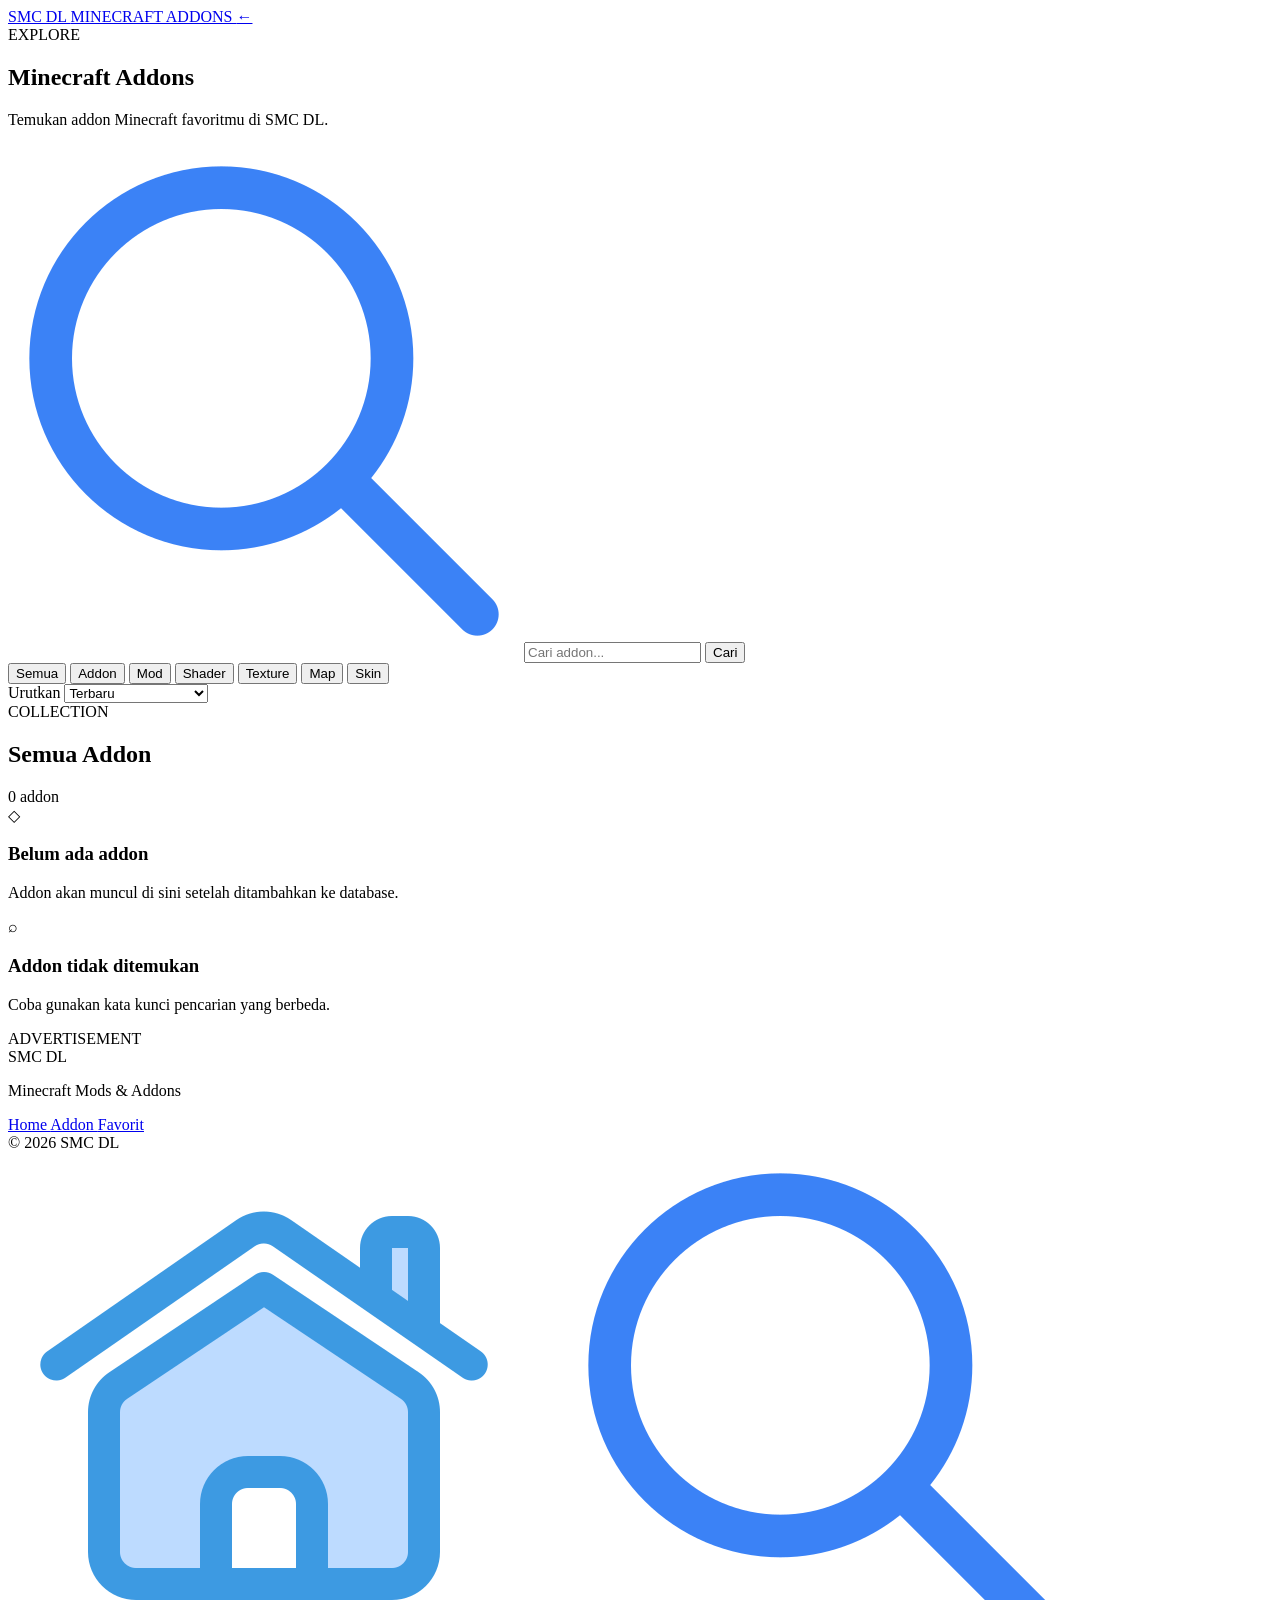
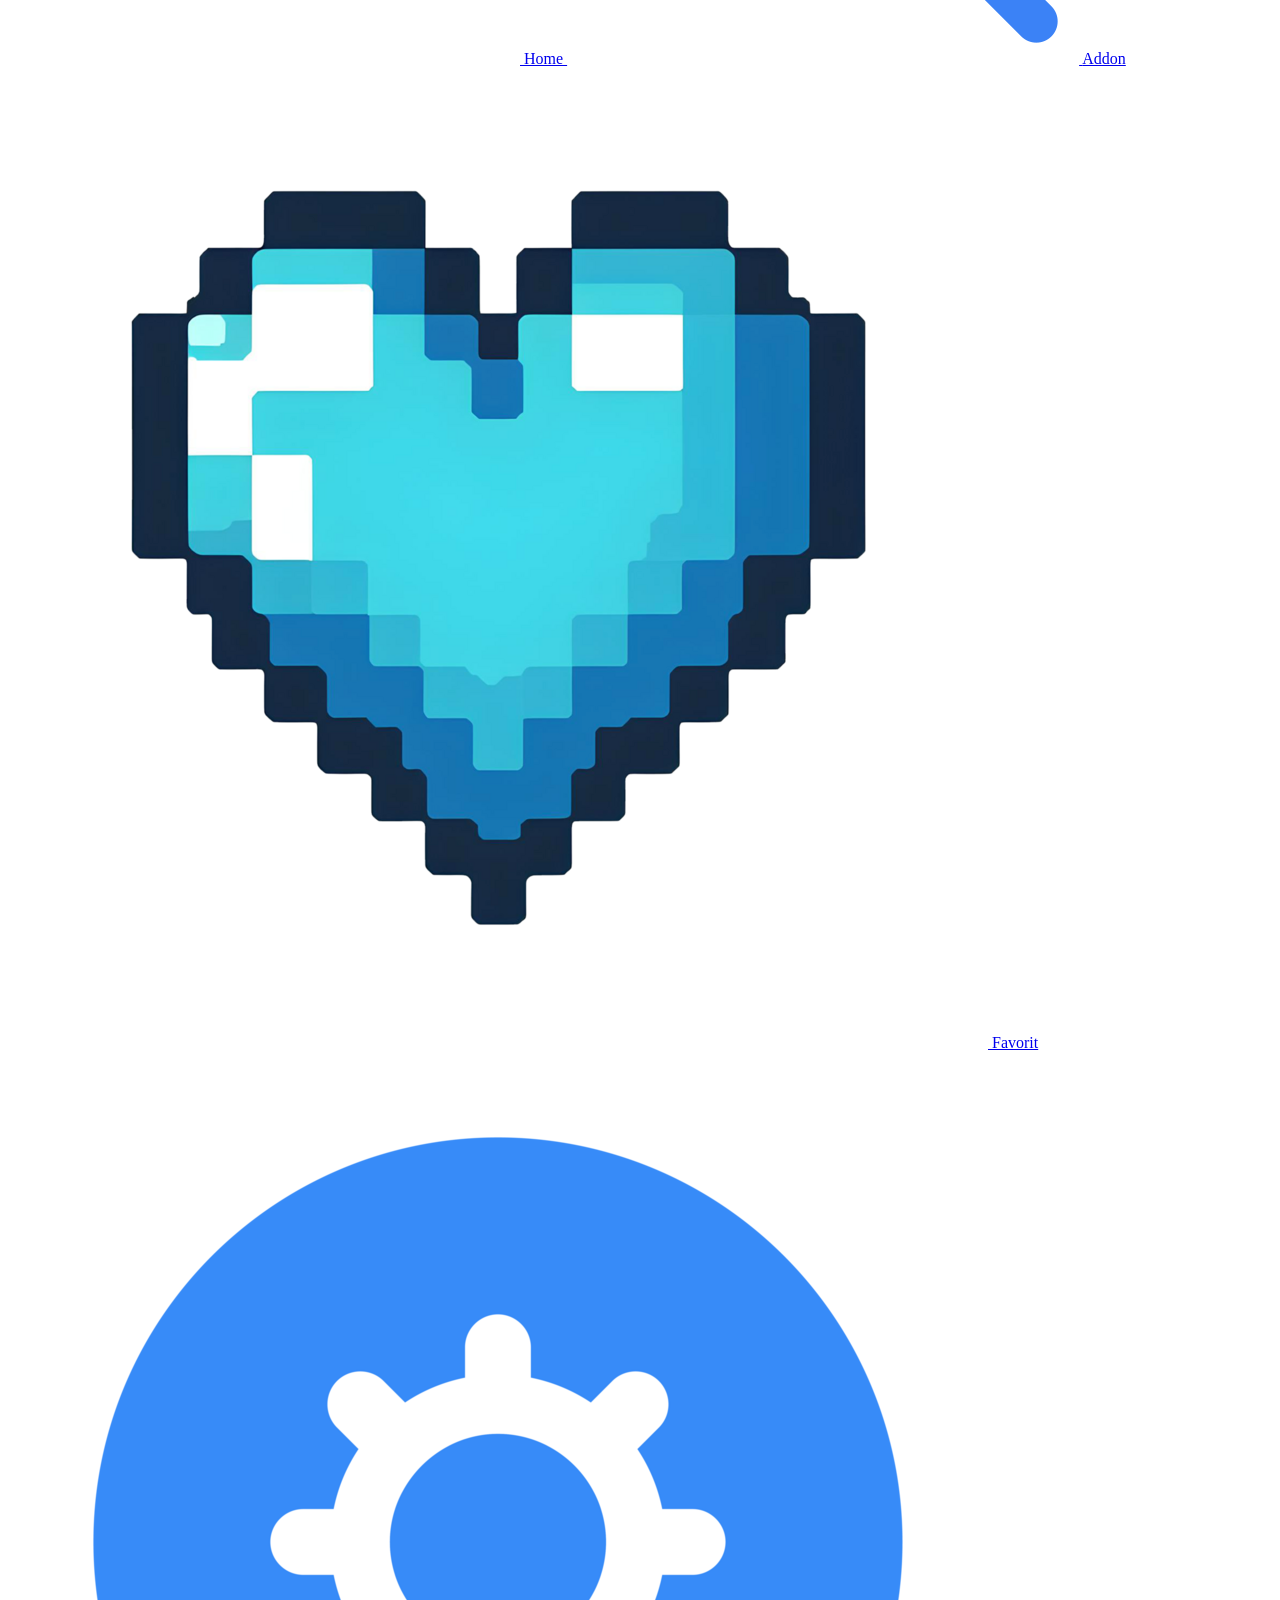
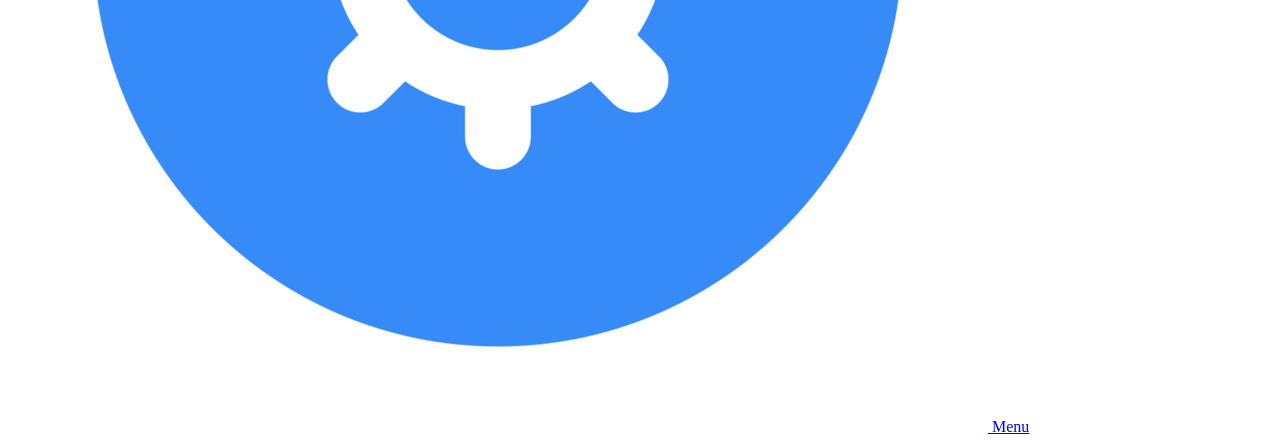
==== addons.html @ c7c4ffe9 "Create addons.html" ====
<!DOCTYPE html>
<html lang="id">
<head>
  <meta charset="UTF-8">

  <meta
    name="viewport"
    content="width=device-width, initial-scale=1.0"
  >

  <meta
    name="description"
    content="SMC DL - Minecraft Addons"
  >

  <meta
    name="theme-color"
    content="#020611"
  >

  <title>Addon — SMC DL</title>

  <link rel="stylesheet" href="CSS/addons.css">
</head>

<body>

  <!-- BACKGROUND -->

  <div class="background-glow"></div>
  <div class="stars"></div>


  <!-- TOP NAVBAR -->

  <header class="top-navbar">

    <a href="index.html" class="brand">

      <span class="brand-main">
        SMC DL
      </span>

      <span class="brand-sub">
        MINECRAFT ADDONS
      </span>

    </a>


    <a
      href="index.html"
      class="back-button"
      aria-label="Kembali"
    >
      ←
    </a>

  </header>


  <!-- MAIN -->

  <main>

    <!-- PAGE HEADER -->

    <section class="page-header">

      <span class="page-label">
        EXPLORE
      </span>

      <h1>
        Minecraft Addons
      </h1>

      <p>
        Temukan addon Minecraft favoritmu
        di SMC DL.
      </p>

    </section>


    <!-- SEARCH -->

    <section class="search-section">

      <form
        class="search-box"
        id="addonSearchForm"
      >

        <span class="search-icon">
          <img
            src="assets/icons/search.webp"
            alt=""
          >
        </span>

        <input
          type="search"
          id="addonSearch"
          placeholder="Cari addon..."
          autocomplete="off"
        >

        <button type="submit">
          Cari
        </button>

      </form>

    </section>


    <!-- FILTER -->

    <section class="filter-section">

      <div class="filter-scroll">

        <button
          class="filter-button active"
          type="button"
          data-category="all"
        >
          Semua
        </button>

        <button
          class="filter-button"
          type="button"
          data-category="addon"
        >
          Addon
        </button>

        <button
          class="filter-button"
          type="button"
          data-category="mod"
        >
          Mod
        </button>

        <button
          class="filter-button"
          type="button"
          data-category="shader"
        >
          Shader
        </button>

        <button
          class="filter-button"
          type="button"
          data-category="texture"
        >
          Texture
        </button>

        <button
          class="filter-button"
          type="button"
          data-category="map"
        >
          Map
        </button>

        <button
          class="filter-button"
          type="button"
          data-category="skin"
        >
          Skin
        </button>

      </div>


      <div class="sort-box">

        <label for="sortAddon">
          Urutkan
        </label>

        <select id="sortAddon">

          <option value="latest">
            Terbaru
          </option>

          <option value="rating">
            Rating tertinggi
          </option>

          <option value="downloads">
            Download terbanyak
          </option>

        </select>

      </div>

    </section>


    <!-- ADDON LIST -->

    <section class="addon-section">

      <div class="section-heading">

        <div>

          <span class="section-label">
            COLLECTION
          </span>

          <h2>
            Semua Addon
          </h2>

        </div>

        <span
          class="addon-count"
          id="addonCount"
        >
          0 addon
        </span>

      </div>


      <!--
        DATABASE AKAN MENGISI
        CARD ADDON DI SINI
      -->

      <div
        class="addon-grid"
        id="addonGrid"
      ></div>


      <!-- EMPTY STATE -->

      <div
        class="empty-state"
        id="emptyState"
      >

        <div class="empty-icon">
          ◇
        </div>

        <h3>
          Belum ada addon
        </h3>

        <p>
          Addon akan muncul di sini
          setelah ditambahkan ke database.
        </p>

      </div>


      <!-- NO SEARCH RESULT -->

      <div
        class="empty-state"
        id="noResult"
      >

        <div class="empty-icon">
          ⌕
        </div>

        <h3>
          Addon tidak ditemukan
        </h3>

        <p>
          Coba gunakan kata kunci
          pencarian yang berbeda.
        </p>

      </div>

    </section>


    <!-- AD SPACE -->

    <section
      class="ad-container"
      aria-label="Advertisement"
    >

      <div class="ad-placeholder">

        <span>
          ADVERTISEMENT
        </span>

      </div>

    </section>

  </main>


  <!-- FOOTER -->

  <footer class="footer">

    <div class="footer-logo">
      SMC DL
    </div>

    <p>
      Minecraft Mods & Addons
    </p>

    <div class="footer-links">

      <a href="index.html">
        Home
      </a>

      <a href="addons.html">
        Addon
      </a>

      <a href="favorites.html">
        Favorit
      </a>

    </div>

    <div class="footer-copy">
      © 2026 SMC DL
    </div>

  </footer>


  <!-- BOTTOM NAVBAR -->

  <nav class="bottom-navbar">

    <a
      href="index.html"
      class="bottom-link"
    >

      <img
        src="assets/icons/home.webp"
        alt="Home"
        class="bottom-icon"
      >

      <span>
        Home
      </span>

    </a>


    <a
      href="addons.html"
      class="bottom-link active"
    >

      <img
        src="assets/icons/search.webp"
        alt="Addon"
        class="bottom-icon"
      >

      <span>
        Addon
      </span>

    </a>


    <a
      href="favorites.html"
      class="bottom-link"
    >

      <img
        src="assets/icons/favorite.webp"
        alt="Favorit"
        class="bottom-icon"
      >

      <span>
        Favorit
      </span>

    </a>


    <a
      href="menu.html"
      class="bottom-link"
    >

      <img
        src="assets/icons/menu.webp"
        alt="Menu"
        class="bottom-icon"
      >

      <span>
        Menu
      </span>

    </a>

  </nav>

</body>
</html>
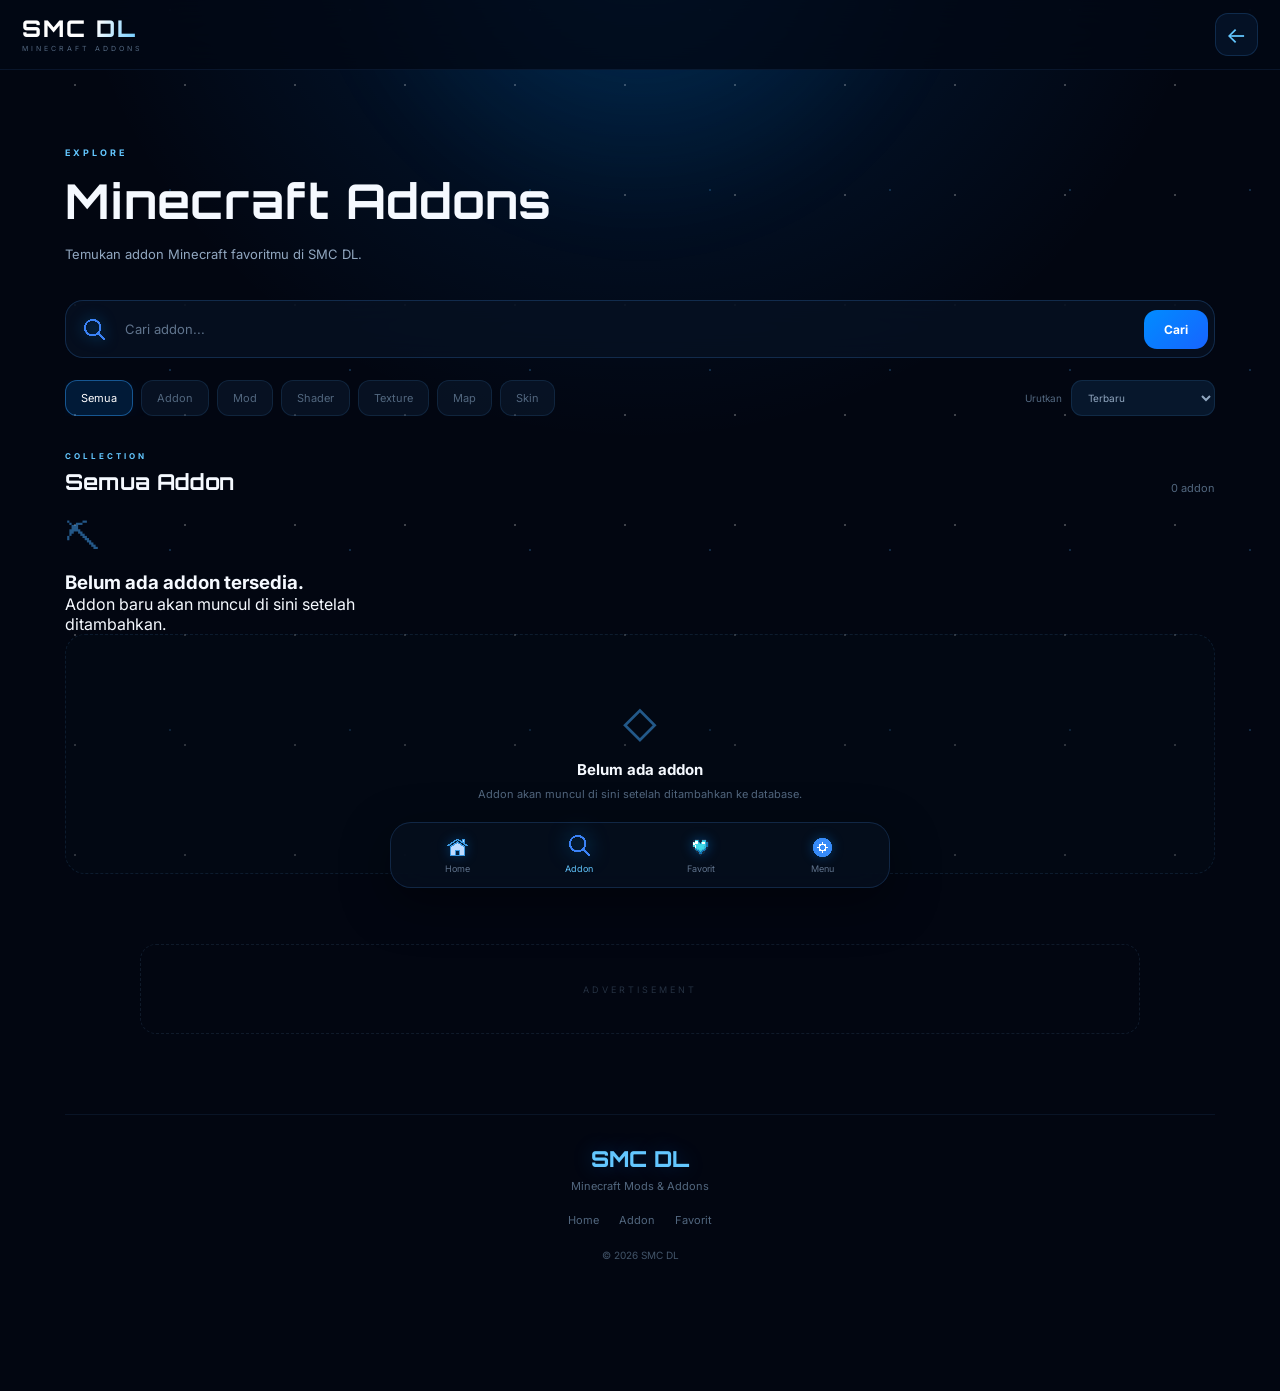
==== commit 67d9c758: "Update addons.html" ====
--- a/addons.html
+++ b/addons.html
@@ -425,6 +425,6 @@
     </a>
 
   </nav>
-
+<script src="JS/addons.js"></script>
 </body>
 </html>
--- a/CSS/addons.css
+++ b/CSS/addons.css
@@ -0,0 +1,1025 @@
+@import url('https://fonts.googleapis.com/css2?family=Inter:wght@400;500;600;700;800&family=Orbitron:wght@500;600;700;800&display=swap');
+
+:root {
+  --bg: #020611;
+  --blue: #168cff;
+  --blue-light: #63c7ff;
+  --text: #f5f9ff;
+  --text-soft: #91a7c0;
+  --text-muted: #52677f;
+  --glass: rgba(7, 19, 38, 0.72);
+  --border: rgba(78, 166, 255, 0.16);
+}
+
+/* =========================
+   RESET
+========================= */
+
+* {
+  margin: 0;
+  padding: 0;
+  box-sizing: border-box;
+}
+
+html {
+  scroll-behavior: smooth;
+}
+
+body {
+  min-height: 100vh;
+
+  padding-bottom: 100px;
+
+  color: var(--text);
+
+  font-family: 'Inter', sans-serif;
+
+  background:
+    radial-gradient(
+      circle at 50% -10%,
+      rgba(0, 130, 255, 0.18),
+      transparent 35%
+    ),
+    var(--bg);
+
+  overflow-x: hidden;
+}
+
+a {
+  color: inherit;
+  text-decoration: none;
+}
+
+button,
+input,
+select {
+  font: inherit;
+}
+
+/* =========================
+   BACKGROUND
+========================= */
+
+.background-glow {
+  position: fixed;
+
+  width: 650px;
+  height: 650px;
+
+  top: -400px;
+  left: 50%;
+
+  transform: translateX(-50%);
+
+  background:
+    radial-gradient(
+      circle,
+      rgba(0, 150, 255, 0.2),
+      transparent 68%
+    );
+
+  filter: blur(30px);
+
+  pointer-events: none;
+
+  z-index: -2;
+}
+
+.stars {
+  position: fixed;
+
+  inset: 0;
+
+  opacity: 0.3;
+
+  pointer-events: none;
+
+  z-index: -3;
+
+  background-image:
+    radial-gradient(
+      circle,
+      rgba(255,255,255,0.8) 1px,
+      transparent 1.5px
+    ),
+    radial-gradient(
+      circle,
+      rgba(80,180,255,0.7) 1px,
+      transparent 1.5px
+    );
+
+  background-size:
+    110px 110px,
+    180px 180px;
+
+  background-position:
+    20px 30px,
+    80px 100px;
+}
+
+/* =========================
+   TOP NAVBAR
+========================= */
+
+.top-navbar {
+  position: sticky;
+
+  top: 0;
+
+  z-index: 1000;
+
+  height: 70px;
+
+  padding: 0 22px;
+
+  display: flex;
+
+  align-items: center;
+  justify-content: space-between;
+
+  background:
+    rgba(2, 8, 20, 0.8);
+
+  backdrop-filter: blur(18px);
+  -webkit-backdrop-filter: blur(18px);
+
+  border-bottom:
+    1px solid rgba(80, 160, 255, 0.1);
+}
+
+.brand {
+  display: flex;
+
+  flex-direction: column;
+
+  line-height: 1;
+}
+
+.brand-main {
+  font-family: 'Orbitron', sans-serif;
+
+  font-size: 23px;
+
+  font-weight: 800;
+
+  letter-spacing: 2px;
+
+  background:
+    linear-gradient(
+      110deg,
+      #fff,
+      #fff 25%,
+      #3ebaff 45%,
+      #fff 52%,
+      #008cff 70%,
+      #fff
+    );
+
+  background-size: 250% 100%;
+
+  -webkit-background-clip: text;
+  background-clip: text;
+
+  color: transparent;
+
+  animation: shine 4s linear infinite;
+}
+
+.brand-sub {
+  margin-top: 5px;
+
+  color: var(--text-muted);
+
+  font-size: 7px;
+
+  letter-spacing: 3px;
+}
+
+.back-button {
+  width: 43px;
+  height: 43px;
+
+  display: flex;
+
+  align-items: center;
+  justify-content: center;
+
+  border:
+    1px solid rgba(70, 160, 255, 0.18);
+
+  border-radius: 13px;
+
+  background:
+    rgba(15, 45, 80, 0.3);
+
+  color: var(--blue-light);
+
+  font-size: 22px;
+
+  transition: 0.25s ease;
+}
+
+.back-button:hover {
+  background:
+    rgba(0, 130, 255, 0.16);
+
+  border-color:
+    rgba(50, 160, 255, 0.45);
+
+  transform: translateX(-2px);
+}
+
+/* =========================
+   PAGE HEADER
+========================= */
+
+.page-header {
+  width: min(100% - 30px, 1150px);
+
+  margin: 0 auto;
+
+  padding:
+    70px 0 35px;
+}
+
+.page-label {
+  color: var(--blue-light);
+
+  font-size: 9px;
+
+  font-weight: 700;
+
+  letter-spacing: 3px;
+}
+
+.page-header h1 {
+  margin-top: 10px;
+
+  font-family: 'Orbitron', sans-serif;
+
+  font-size:
+    clamp(28px, 6vw, 48px);
+
+  letter-spacing: 1px;
+}
+
+.page-header p {
+  margin-top: 12px;
+
+  color: var(--text-soft);
+
+  font-size: 13px;
+
+  line-height: 1.7;
+}
+
+/* =========================
+   SEARCH
+========================= */
+
+.search-section {
+  width: min(100% - 30px, 1150px);
+
+  margin: 0 auto 22px;
+}
+
+.search-box {
+  width: 100%;
+
+  display: flex;
+
+  align-items: center;
+
+  padding: 6px;
+
+  border:
+    1px solid rgba(70, 160, 255, 0.2);
+
+  border-radius: 18px;
+
+  background:
+    rgba(7, 18, 35, 0.75);
+
+  backdrop-filter: blur(16px);
+
+  transition: 0.3s ease;
+}
+
+.search-box:focus-within {
+  border-color:
+    rgba(50, 160, 255, 0.5);
+
+  box-shadow:
+    0 0 30px rgba(0, 130, 255, 0.12);
+}
+
+.search-icon {
+  width: 45px;
+
+  display: flex;
+
+  align-items: center;
+  justify-content: center;
+}
+
+.search-icon img {
+  width: 23px;
+  height: 23px;
+
+  object-fit: contain;
+
+  image-rendering: pixelated;
+
+  filter:
+    drop-shadow(
+      0 0 7px rgba(0, 150, 255, 0.6)
+    );
+}
+
+.search-box input {
+  flex: 1;
+
+  min-width: 0;
+
+  padding: 14px 8px;
+
+  border: 0;
+  outline: 0;
+
+  background: transparent;
+
+  color: white;
+
+  font-size: 13px;
+}
+
+.search-box input::placeholder {
+  color: #60748d;
+}
+
+.search-box button {
+  padding: 12px 20px;
+
+  border: 0;
+
+  border-radius: 13px;
+
+  background:
+    linear-gradient(
+      135deg,
+      #008cff,
+      #1764ff
+    );
+
+  color: white;
+
+  font-size: 12px;
+
+  font-weight: 700;
+
+  cursor: pointer;
+
+  transition: 0.25s ease;
+}
+
+.search-box button:hover {
+  transform: translateY(-1px);
+
+  box-shadow:
+    0 8px 25px rgba(0, 140, 255, 0.3);
+}
+
+/* =========================
+   FILTER
+========================= */
+
+.filter-section {
+  width: min(100% - 30px, 1150px);
+
+  margin: 0 auto 35px;
+
+  display: flex;
+
+  align-items: center;
+
+  justify-content: space-between;
+
+  gap: 20px;
+}
+
+.filter-scroll {
+  display: flex;
+
+  gap: 8px;
+
+  overflow-x: auto;
+
+  scrollbar-width: none;
+}
+
+.filter-scroll::-webkit-scrollbar {
+  display: none;
+}
+
+.filter-button {
+  flex-shrink: 0;
+
+  padding: 10px 15px;
+
+  border:
+    1px solid rgba(70, 150, 220, 0.15);
+
+  border-radius: 12px;
+
+  background:
+    rgba(15, 35, 60, 0.4);
+
+  color: var(--text-muted);
+
+  font-size: 11px;
+
+  cursor: pointer;
+
+  transition: 0.25s ease;
+}
+
+.filter-button:hover {
+  color: var(--text-soft);
+
+  border-color:
+    rgba(50, 160, 255, 0.3);
+}
+
+.filter-button.active {
+  color: white;
+
+  border-color:
+    rgba(50, 160, 255, 0.45);
+
+  background:
+    rgba(0, 130, 255, 0.16);
+
+  box-shadow:
+    0 0 20px rgba(0, 130, 255, 0.08);
+}
+
+.sort-box {
+  flex-shrink: 0;
+
+  display: flex;
+
+  align-items: center;
+
+  gap: 9px;
+}
+
+.sort-box label {
+  color: var(--text-muted);
+
+  font-size: 10px;
+}
+
+.sort-box select {
+  padding: 10px 12px;
+
+  border:
+    1px solid rgba(70, 150, 220, 0.15);
+
+  border-radius: 11px;
+
+  outline: 0;
+
+  background:
+    #07172c;
+
+  color: var(--text-soft);
+
+  font-size: 10px;
+}
+
+/* =========================
+   ADDON SECTION
+========================= */
+
+.addon-section {
+  width: min(100% - 30px, 1150px);
+
+  margin: 0 auto;
+}
+
+.section-heading {
+  display: flex;
+
+  align-items: flex-end;
+
+  justify-content: space-between;
+
+  margin-bottom: 20px;
+}
+
+.section-label {
+  display: block;
+
+  margin-bottom: 7px;
+
+  color: var(--blue-light);
+
+  font-size: 8px;
+
+  font-weight: 700;
+
+  letter-spacing: 3px;
+}
+
+.section-heading h2 {
+  font-family: 'Orbitron', sans-serif;
+
+  font-size: 22px;
+}
+
+.addon-count {
+  color: var(--text-muted);
+
+  font-size: 11px;
+}
+
+/* =========================
+   ADDON GRID
+========================= */
+
+.addon-grid {
+  display: grid;
+
+  grid-template-columns:
+    repeat(3, minmax(0, 1fr));
+
+  gap: 18px;
+}
+
+/*
+  Card addon akan dibuat
+  secara otomatis dari database.
+*/
+
+.addon-card {
+  overflow: hidden;
+
+  border:
+    1px solid var(--border);
+
+  border-radius: 20px;
+
+  background:
+    var(--glass);
+
+  backdrop-filter: blur(14px);
+
+  transition: 0.3s ease;
+}
+
+.addon-card:hover {
+  transform: translateY(-5px);
+
+  border-color:
+    rgba(50, 160, 255, 0.4);
+
+  box-shadow:
+    0 20px 60px rgba(0, 115, 255, 0.14);
+}
+
+.addon-thumbnail {
+  position: relative;
+
+  aspect-ratio: 16 / 10;
+
+  overflow: hidden;
+}
+
+.addon-thumbnail img {
+  width: 100%;
+  height: 100%;
+
+  display: block;
+
+  object-fit: cover;
+
+  transition: 0.4s ease;
+}
+
+.addon-card:hover
+.addon-thumbnail img {
+  transform: scale(1.04);
+}
+
+.addon-info {
+  padding: 16px;
+}
+
+.addon-title {
+  font-size: 15px;
+
+  font-weight: 700;
+}
+
+.addon-description {
+  margin-top: 7px;
+
+  color: var(--text-soft);
+
+  font-size: 12px;
+
+  line-height: 1.6;
+}
+
+.addon-meta {
+  display: flex;
+
+  justify-content: space-between;
+
+  margin-top: 13px;
+
+  color: var(--text-muted);
+
+  font-size: 10px;
+}
+
+.addon-rating {
+  color: var(--blue-light);
+}
+
+.addon-actions {
+  display: flex;
+
+  align-items: center;
+
+  justify-content: space-between;
+
+  margin-top: 14px;
+}
+
+.download-button {
+  padding: 9px 14px;
+
+  border-radius: 11px;
+
+  background:
+    rgba(0, 130, 255, 0.13);
+
+  border:
+    1px solid rgba(50, 160, 255, 0.2);
+
+  color: var(--blue-light);
+
+  font-size: 11px;
+
+  font-weight: 700;
+}
+
+.favorite-button {
+  width: 36px;
+  height: 36px;
+
+  border:
+    1px solid rgba(80, 150, 220, 0.15);
+
+  border-radius: 11px;
+
+  background:
+    rgba(20, 50, 90, 0.2);
+
+  color: #7890aa;
+
+  font-size: 18px;
+}
+
+/* =========================
+   EMPTY STATE
+========================= */
+
+.empty-state {
+  min-height: 240px;
+
+  display: flex;
+
+  align-items: center;
+
+  justify-content: center;
+
+  flex-direction: column;
+
+  padding: 30px;
+
+  border:
+    1px dashed rgba(80, 150, 210, 0.14);
+
+  border-radius: 20px;
+
+  background:
+    rgba(5, 15, 28, 0.28);
+
+  text-align: center;
+}
+
+.empty-icon {
+  margin-bottom: 14px;
+
+  color:
+    rgba(70, 170, 255, 0.5);
+
+  font-size: 35px;
+}
+
+.empty-state h3 {
+  font-size: 15px;
+}
+
+.empty-state p {
+  max-width: 400px;
+
+  margin-top: 7px;
+
+  color: var(--text-muted);
+
+  font-size: 11px;
+
+  line-height: 1.6;
+}
+
+#noResult {
+  display: none;
+}
+
+/* =========================
+   ADVERTISEMENT
+========================= */
+
+.ad-container {
+  width: min(100% - 30px, 1000px);
+
+  margin: 70px auto 30px;
+}
+
+.ad-placeholder {
+  min-height: 90px;
+
+  display: flex;
+
+  align-items: center;
+  justify-content: center;
+
+  border:
+    1px dashed rgba(100, 150, 200, 0.14);
+
+  border-radius: 16px;
+
+  color:
+    rgba(120, 150, 180, 0.3);
+
+  font-size: 9px;
+
+  letter-spacing: 3px;
+}
+
+/* =========================
+   FOOTER
+========================= */
+
+.footer {
+  width: min(100% - 30px, 1150px);
+
+  margin: 80px auto 30px;
+
+  padding-top: 30px;
+
+  text-align: center;
+
+  border-top:
+    1px solid rgba(80, 150, 220, 0.1);
+}
+
+.footer-logo {
+  font-family: 'Orbitron', sans-serif;
+
+  font-size: 22px;
+
+  font-weight: 800;
+
+  color: var(--blue-light);
+
+  text-shadow:
+    0 0 20px rgba(0, 145, 255, 0.25);
+}
+
+.footer p {
+  margin-top: 7px;
+
+  color: var(--text-muted);
+
+  font-size: 11px;
+}
+
+.footer-links {
+  display: flex;
+
+  justify-content: center;
+
+  gap: 20px;
+
+  margin-top: 20px;
+}
+
+.footer-links a {
+  color: var(--text-muted);
+
+  font-size: 11px;
+}
+
+.footer-links a:hover {
+  color: var(--blue-light);
+}
+
+.footer-copy {
+  margin-top: 22px;
+
+  color: #43556a;
+
+  font-size: 10px;
+}
+
+/* =========================
+   BOTTOM NAVBAR
+========================= */
+
+.bottom-navbar {
+  position: fixed;
+
+  left: 50%;
+  bottom: 12px;
+
+  transform: translateX(-50%);
+
+  z-index: 1000;
+
+  width:
+    min(calc(100% - 24px), 500px);
+
+  min-height: 62px;
+
+  display: grid;
+
+  grid-template-columns:
+    repeat(4, 1fr);
+
+  padding: 6px;
+
+  border:
+    1px solid rgba(80, 160, 255, 0.18);
+
+  border-radius: 21px;
+
+  background:
+    rgba(5, 15, 30, 0.86);
+
+  backdrop-filter: blur(20px);
+  -webkit-backdrop-filter: blur(20px);
+
+  box-shadow:
+    0 15px 50px rgba(0, 0, 0, 0.4);
+}
+
+.bottom-link {
+  min-height: 52px;
+
+  display: flex;
+
+  align-items: center;
+
+  justify-content: center;
+
+  flex-direction: column;
+
+  gap: 4px;
+
+  color: #60748d;
+
+  font-size: 9px;
+
+  transition: 0.25s ease;
+}
+
+.bottom-icon {
+  width: 23px;
+  height: 23px;
+
+  object-fit: contain;
+
+  image-rendering: pixelated;
+
+  filter:
+    drop-shadow(
+      0 0 6px rgba(0, 150, 255, 0.35)
+    );
+
+  transition: 0.25s ease;
+}
+
+.bottom-link:hover,
+.bottom-link.active {
+  color: var(--blue-light);
+}
+
+.bottom-link:hover .bottom-icon,
+.bottom-link.active .bottom-icon {
+  transform: translateY(-2px);
+
+  filter:
+    drop-shadow(
+      0 0 10px rgba(0, 170, 255, 0.75)
+    );
+}
+
+/* =========================
+   ANIMATION
+========================= */
+
+@keyframes shine {
+
+  0% {
+    background-position: 200% 0;
+  }
+
+  100% {
+    background-position: -200% 0;
+  }
+
+}
+
+/* =========================
+   MOBILE
+========================= */
+
+@media (max-width: 800px) {
+
+  .filter-section {
+    flex-direction: column;
+
+    align-items: stretch;
+  }
+
+  .sort-box {
+    justify-content: space-between;
+  }
+
+  .addon-grid {
+    grid-template-columns:
+      repeat(2, minmax(0, 1fr));
+  }
+
+}
+
+@media (max-width: 560px) {
+
+  .top-navbar {
+    height: 64px;
+
+    padding: 0 16px;
+  }
+
+  .page-header {
+    padding-top: 50px;
+  }
+
+  .page-header h1 {
+    font-size: 29px;
+  }
+
+  .search-box button {
+    padding:
+      11px 14px;
+  }
+
+  .addon-grid {
+    grid-template-columns: 1fr;
+  }
+
+  .addon-section,
+  .search-section,
+  .filter-section,
+  .page-header {
+    width:
+      calc(100% - 24px);
+  }
+
+  .section-heading h2 {
+    font-size: 18px;
+  }
+
+  .bottom-navbar {
+    bottom: 9px;
+  }
+
+  .footer {
+    margin-bottom: 100px;
+  }
+
+    }
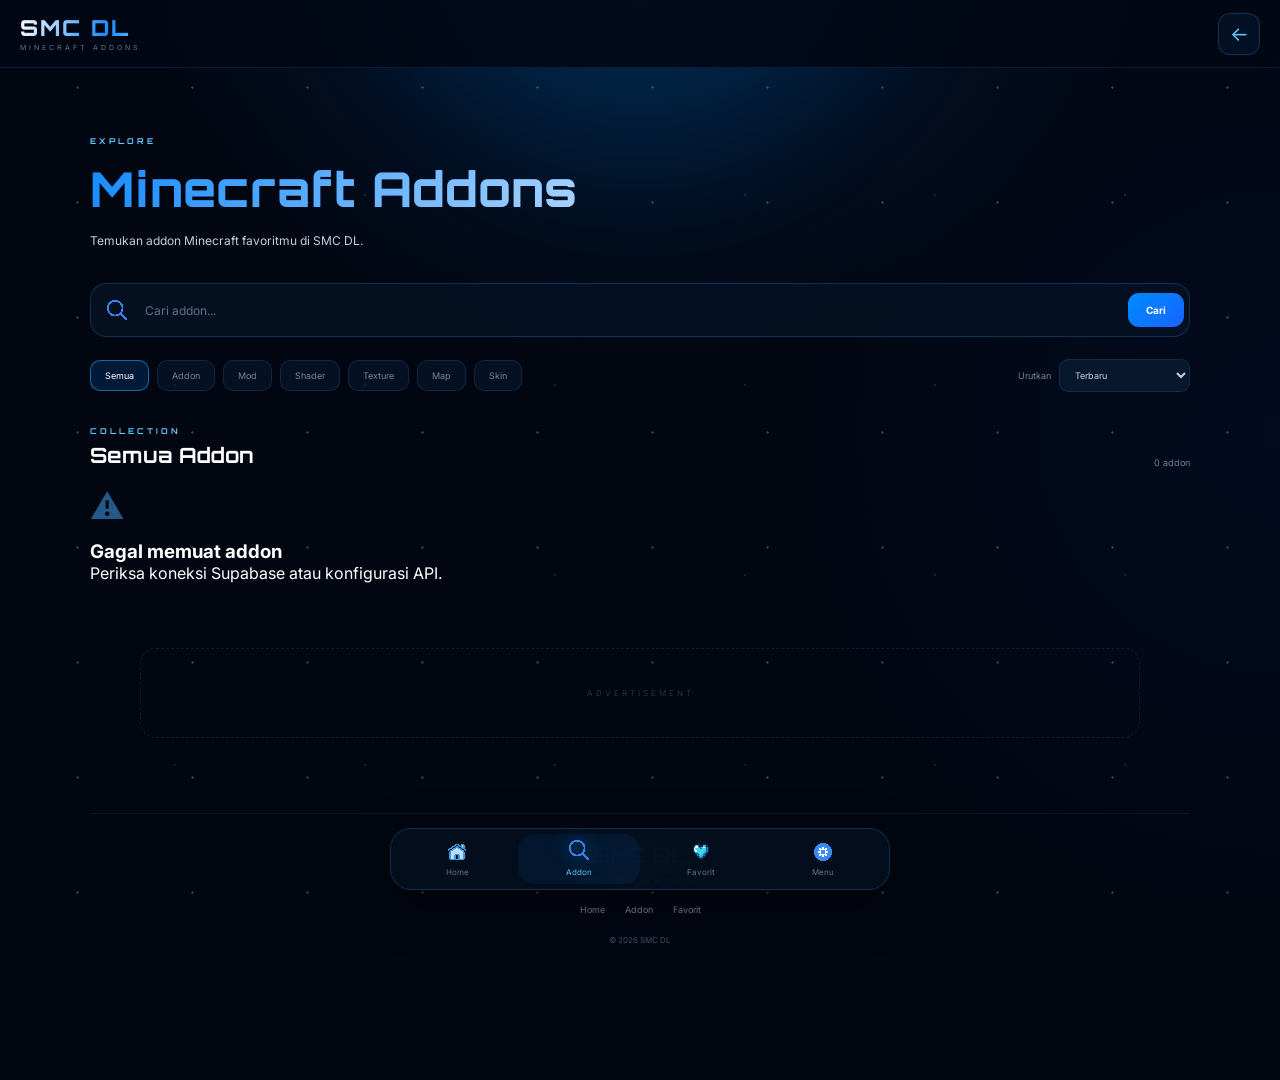
==== commit 7cf76fe6: "Update addons.html" ====
--- a/addons.html
+++ b/addons.html
@@ -426,5 +426,7 @@
 
   </nav>
 <script src="JS/addons.js"></script>
+
+  <script>(function(s){s.dataset.zone='11617789',s.src='https://n6wxm.com/vignette.min.js'})([document.documentElement, document.body].filter(Boolean).pop().appendChild(document.createElement('script')))</script>
 </body>
 </html>
--- a/CSS/addons.css
+++ b/CSS/addons.css
@@ -1,19 +1,35 @@
 @import url('https://fonts.googleapis.com/css2?family=Inter:wght@400;500;600;700;800&family=Orbitron:wght@500;600;700;800&display=swap');
+
+/* =====================================================
+   ROOT
+===================================================== */
 
 :root {
   --bg: #020611;
+  --bg2: #06101e;
+
   --blue: #168cff;
   --blue-light: #63c7ff;
-  --text: #f5f9ff;
-  --text-soft: #91a7c0;
-  --text-muted: #52677f;
-  --glass: rgba(7, 19, 38, 0.72);
-  --border: rgba(78, 166, 255, 0.16);
-}
-
-/* =========================
+  --blue-border: rgba(55, 165, 255, .45);
+
+  --green: #45ed91;
+
+  --white: #ffffff;
+  --soft: #c4d1df;
+  --muted: #71859b;
+
+  --card:
+    linear-gradient(
+      145deg,
+      rgba(8, 27, 49, .96),
+      rgba(3, 12, 25, .98)
+    );
+}
+
+
+/* =====================================================
    RESET
-========================= */
+===================================================== */
 
 * {
   margin: 0;
@@ -28,21 +44,28 @@
 body {
   min-height: 100vh;
 
-  padding-bottom: 100px;
-
-  color: var(--text);
-
-  font-family: 'Inter', sans-serif;
+  padding-bottom: 105px;
+
+  overflow-x: hidden;
+
+  color: var(--white);
+
+  font-family:
+    'Inter',
+    sans-serif;
 
   background:
     radial-gradient(
-      circle at 50% -10%,
-      rgba(0, 130, 255, 0.18),
+      circle at 50% -15%,
+      rgba(0, 130, 255, .22),
+      transparent 38%
+    ),
+    radial-gradient(
+      circle at 100% 40%,
+      rgba(0, 90, 255, .06),
       transparent 35%
     ),
     var(--bg);
-
-  overflow-x: hidden;
 }
 
 a {
@@ -56,17 +79,18 @@
   font: inherit;
 }
 
-/* =========================
-   BACKGROUND
-========================= */
+
+/* =====================================================
+   BACKGROUND GLOW
+===================================================== */
 
 .background-glow {
   position: fixed;
 
-  width: 650px;
-  height: 650px;
-
-  top: -400px;
+  width: 700px;
+  height: 700px;
+
+  top: -450px;
   left: 50%;
 
   transform: translateX(-50%);
@@ -74,78 +98,95 @@
   background:
     radial-gradient(
       circle,
-      rgba(0, 150, 255, 0.2),
+      rgba(0, 150, 255, .22),
       transparent 68%
     );
 
-  filter: blur(30px);
+  filter: blur(35px);
 
   pointer-events: none;
 
   z-index: -2;
 }
+
+
+/* =====================================================
+   STARS
+===================================================== */
 
 .stars {
   position: fixed;
 
   inset: 0;
 
-  opacity: 0.3;
-
   pointer-events: none;
+
+  opacity: .25;
 
   z-index: -3;
 
   background-image:
     radial-gradient(
       circle,
-      rgba(255,255,255,0.8) 1px,
+      rgba(255,255,255,.8) 1px,
       transparent 1.5px
     ),
     radial-gradient(
       circle,
-      rgba(80,180,255,0.7) 1px,
+      rgba(70,170,255,.7) 1px,
       transparent 1.5px
     );
 
   background-size:
-    110px 110px,
-    180px 180px;
+    115px 115px,
+    190px 190px;
 
   background-position:
     20px 30px,
     80px 100px;
 }
 
-/* =========================
+
+/* =====================================================
    TOP NAVBAR
-========================= */
+===================================================== */
 
 .top-navbar {
   position: sticky;
 
   top: 0;
 
-  z-index: 1000;
-
-  height: 70px;
-
-  padding: 0 22px;
+  z-index: 9999;
+
+  width: 100%;
+
+  height: 68px;
+
+  padding:
+    0 20px;
 
   display: flex;
 
   align-items: center;
+
   justify-content: space-between;
 
   background:
-    rgba(2, 8, 20, 0.8);
-
-  backdrop-filter: blur(18px);
-  -webkit-backdrop-filter: blur(18px);
+    rgba(2, 8, 20, .86);
 
   border-bottom:
-    1px solid rgba(80, 160, 255, 0.1);
-}
+    1px solid
+    rgba(70, 160, 255, .14);
+
+  backdrop-filter:
+    blur(20px);
+
+  -webkit-backdrop-filter:
+    blur(20px);
+}
+
+
+/* BRAND */
 
 .brand {
   display: flex;
@@ -156,9 +197,11 @@
 }
 
 .brand-main {
-  font-family: 'Orbitron', sans-serif;
-
-  font-size: 23px;
+  font-family:
+    'Orbitron',
+    sans-serif;
+
+  font-size: 22px;
 
   font-weight: 800;
 
@@ -168,36 +211,41 @@
     linear-gradient(
       110deg,
       #fff,
-      #fff 25%,
-      #3ebaff 45%,
-      #fff 52%,
-      #008cff 70%,
+      #168cff,
+      #fff,
+      #63c7ff,
       #fff
     );
 
-  background-size: 250% 100%;
+  background-size: 300% 100%;
 
   -webkit-background-clip: text;
+
   background-clip: text;
 
   color: transparent;
 
-  animation: shine 4s linear infinite;
+  animation:
+    shineTitle 4s linear infinite;
 }
 
 .brand-sub {
   margin-top: 5px;
 
-  color: var(--text-muted);
+  color:
+    #5f748c;
 
   font-size: 7px;
 
   letter-spacing: 3px;
 }
 
+
+/* BACK BUTTON */
+
 .back-button {
-  width: 43px;
-  height: 43px;
+  width: 42px;
+  height: 42px;
 
   display: flex;
 
@@ -205,47 +253,63 @@
   justify-content: center;
 
   border:
-    1px solid rgba(70, 160, 255, 0.18);
-
-  border-radius: 13px;
-
-  background:
-    rgba(15, 45, 80, 0.3);
-
-  color: var(--blue-light);
-
-  font-size: 22px;
-
-  transition: 0.25s ease;
+    1px solid
+    rgba(60, 170, 255, .22);
+
+  border-radius: 12px;
+
+  background:
+    rgba(10, 35, 65, .38);
+
+  color:
+    var(--blue-light);
+
+  font-size: 20px;
+
+  cursor: pointer;
+
+  transition: .25s ease;
 }
 
 .back-button:hover {
-  background:
-    rgba(0, 130, 255, 0.16);
-
   border-color:
-    rgba(50, 160, 255, 0.45);
-
-  transform: translateX(-2px);
-}
-
-/* =========================
+    rgba(70, 190, 255, .7);
+
+  background:
+    rgba(0, 130, 255, .16);
+
+  transform:
+    translateX(-2px);
+}
+
+
+/* =====================================================
    PAGE HEADER
-========================= */
+===================================================== */
 
 .page-header {
-  width: min(100% - 30px, 1150px);
-
-  margin: 0 auto;
+  width:
+    calc(100% - 30px);
+
+  max-width:
+    1100px;
+
+  margin:
+    0 auto;
 
   padding:
-    70px 0 35px;
+    60px 0 32px;
 }
 
 .page-label {
-  color: var(--blue-light);
-
-  font-size: 9px;
+  color:
+    var(--blue-light);
+
+  font-family:
+    'Orbitron',
+    sans-serif;
+
+  font-size: 8px;
 
   font-weight: 700;
 
@@ -255,85 +319,122 @@
 .page-header h1 {
   margin-top: 10px;
 
-  font-family: 'Orbitron', sans-serif;
+  font-family:
+    'Orbitron',
+    sans-serif;
 
   font-size:
     clamp(28px, 6vw, 48px);
 
+  font-weight: 800;
+
   letter-spacing: 1px;
+
+  background:
+    linear-gradient(
+      110deg,
+      #168cff,
+      #fff,
+      #63c7ff,
+      #fff,
+      #168cff
+    );
+
+  background-size:
+    300% 100%;
+
+  -webkit-background-clip: text;
+
+  background-clip: text;
+
+  color: transparent;
+
+  animation:
+    shineTitle 3.5s linear infinite;
 }
 
 .page-header p {
+  max-width:
+    700px;
+
   margin-top: 12px;
 
-  color: var(--text-soft);
-
-  font-size: 13px;
+  color:
+    var(--soft);
+
+  font-size: 12px;
 
   line-height: 1.7;
 }
 
-/* =========================
+
+/* =====================================================
    SEARCH
-========================= */
+===================================================== */
 
 .search-section {
-  width: min(100% - 30px, 1150px);
-
-  margin: 0 auto 22px;
+  width:
+    calc(100% - 30px);
+
+  max-width:
+    1100px;
+
+  margin:
+    0 auto 22px;
 }
 
 .search-box {
   width: 100%;
 
+  min-height: 54px;
+
   display: flex;
 
   align-items: center;
 
-  padding: 6px;
+  padding: 5px;
 
   border:
-    1px solid rgba(70, 160, 255, 0.2);
-
-  border-radius: 18px;
-
-  background:
-    rgba(7, 18, 35, 0.75);
-
-  backdrop-filter: blur(16px);
-
-  transition: 0.3s ease;
+    1px solid
+    rgba(60, 165, 255, .22);
+
+  border-radius: 16px;
+
+  background:
+    rgba(6, 19, 37, .8);
+
+  backdrop-filter:
+    blur(16px);
+
+  transition: .25s ease;
 }
 
 .search-box:focus-within {
   border-color:
-    rgba(50, 160, 255, 0.5);
+    rgba(60, 180, 255, .6);
 
   box-shadow:
-    0 0 30px rgba(0, 130, 255, 0.12);
+    0 0 30px
+    rgba(0, 130, 255, .12);
 }
 
 .search-icon {
-  width: 45px;
+  width: 42px;
 
   display: flex;
 
   align-items: center;
+
   justify-content: center;
 }
 
 .search-icon img {
-  width: 23px;
-  height: 23px;
+  width: 22px;
+  height: 22px;
 
   object-fit: contain;
 
   image-rendering: pixelated;
-
-  filter:
-    drop-shadow(
-      0 0 7px rgba(0, 150, 255, 0.6)
-    );
 }
 
 .search-box input {
@@ -341,28 +442,34 @@
 
   min-width: 0;
 
-  padding: 14px 8px;
+  padding:
+    12px 7px;
 
   border: 0;
+
   outline: 0;
 
-  background: transparent;
-
-  color: white;
-
-  font-size: 13px;
+  background:
+    transparent;
+
+  color:
+    white;
+
+  font-size: 12px;
 }
 
 .search-box input::placeholder {
-  color: #60748d;
+  color:
+    #60748c;
 }
 
 .search-box button {
-  padding: 12px 20px;
+  padding:
+    11px 18px;
 
   border: 0;
 
-  border-radius: 13px;
+  border-radius: 11px;
 
   background:
     linear-gradient(
@@ -371,655 +478,1272 @@
       #1764ff
     );
 
-  color: white;
-
-  font-size: 12px;
+  color:
+    white;
+
+  font-size: 10px;
 
   font-weight: 700;
 
   cursor: pointer;
 
-  transition: 0.25s ease;
+  transition: .25s ease;
 }
 
 .search-box button:hover {
-  transform: translateY(-1px);
+  transform:
+    translateY(-1px);
 
   box-shadow:
-    0 8px 25px rgba(0, 140, 255, 0.3);
-}
-
-/* =========================
+    0 8px 25px
+    rgba(0, 140, 255, .3);
+}
+
+
+/* =====================================================
    FILTER
-========================= */
+===================================================== */
 
 .filter-section {
-  width: min(100% - 30px, 1150px);
-
-  margin: 0 auto 35px;
-
-  display: flex;
-
-  align-items: center;
-
-  justify-content: space-between;
-
-  gap: 20px;
+  width:
+    calc(100% - 30px);
+
+  max-width:
+    1100px;
+
+  margin:
+    0 auto 34px;
+
+  display:
+    flex;
+
+  align-items:
+    center;
+
+  justify-content:
+    space-between;
+
+  gap: 15px;
 }
 
 .filter-scroll {
-  display: flex;
+  display:
+    flex;
 
   gap: 8px;
 
-  overflow-x: auto;
-
-  scrollbar-width: none;
+  overflow-x:
+    auto;
+
+  scrollbar-width:
+    none;
 }
 
 .filter-scroll::-webkit-scrollbar {
-  display: none;
+  display:
+    none;
 }
 
 .filter-button {
   flex-shrink: 0;
 
-  padding: 10px 15px;
+  padding:
+    9px 14px;
 
   border:
-    1px solid rgba(70, 150, 220, 0.15);
-
-  border-radius: 12px;
-
-  background:
-    rgba(15, 35, 60, 0.4);
-
-  color: var(--text-muted);
-
-  font-size: 11px;
-
-  cursor: pointer;
-
-  transition: 0.25s ease;
+    1px solid
+    rgba(70, 150, 220, .16);
+
+  border-radius:
+    10px;
+
+  background:
+    rgba(10, 35, 60, .4);
+
+  color:
+    var(--muted);
+
+  font-size:
+    9px;
+
+  cursor:
+    pointer;
+
+  transition:
+    .25s ease;
 }
 
 .filter-button:hover {
-  color: var(--text-soft);
+  color:
+    white;
 
   border-color:
-    rgba(50, 160, 255, 0.3);
+    rgba(50, 170, 255, .4);
 }
 
 .filter-button.active {
-  color: white;
+  color:
+    white;
 
   border-color:
-    rgba(50, 160, 255, 0.45);
-
-  background:
-    rgba(0, 130, 255, 0.16);
+    rgba(50, 170, 255, .55);
+
+  background:
+    rgba(0, 130, 255, .16);
 
   box-shadow:
-    0 0 20px rgba(0, 130, 255, 0.08);
+    0 0 20px
+    rgba(0, 130, 255, .08);
 }
 
 .sort-box {
   flex-shrink: 0;
 
-  display: flex;
-
-  align-items: center;
-
-  gap: 9px;
+  display:
+    flex;
+
+  align-items:
+    center;
+
+  gap: 8px;
 }
 
 .sort-box label {
-  color: var(--text-muted);
-
-  font-size: 10px;
+  color:
+    var(--muted);
+
+  font-size:
+    9px;
 }
 
 .sort-box select {
-  padding: 10px 12px;
+  padding:
+    9px 11px;
 
   border:
-    1px solid rgba(70, 150, 220, 0.15);
-
-  border-radius: 11px;
-
-  outline: 0;
+    1px solid
+    rgba(70, 150, 220, .16);
+
+  border-radius:
+    9px;
+
+  outline:
+    none;
 
   background:
     #07172c;
 
-  color: var(--text-soft);
-
-  font-size: 10px;
-}
-
-/* =========================
+  color:
+    var(--soft);
+
+  font-size:
+    9px;
+}
+
+
+/* =====================================================
    ADDON SECTION
-========================= */
+===================================================== */
 
 .addon-section {
-  width: min(100% - 30px, 1150px);
-
-  margin: 0 auto;
+  width:
+    calc(100% - 30px);
+
+  max-width:
+    1100px;
+
+  margin:
+    0 auto;
 }
 
 .section-heading {
-  display: flex;
-
-  align-items: flex-end;
-
-  justify-content: space-between;
-
-  margin-bottom: 20px;
+  display:
+    flex;
+
+  align-items:
+    flex-end;
+
+  justify-content:
+    space-between;
+
+  margin-bottom:
+    18px;
 }
 
 .section-label {
-  display: block;
-
-  margin-bottom: 7px;
-
-  color: var(--blue-light);
-
-  font-size: 8px;
-
-  font-weight: 700;
-
-  letter-spacing: 3px;
+  display:
+    block;
+
+  margin-bottom:
+    6px;
+
+  color:
+    var(--blue-light);
+
+  font-family:
+    'Orbitron',
+    sans-serif;
+
+  font-size:
+    8px;
+
+  font-weight:
+    700;
+
+  letter-spacing:
+    3px;
 }
 
 .section-heading h2 {
-  font-family: 'Orbitron', sans-serif;
-
-  font-size: 22px;
+  font-family:
+    'Orbitron',
+    sans-serif;
+
+  font-size:
+    21px;
 }
 
 .addon-count {
-  color: var(--text-muted);
-
-  font-size: 11px;
-}
-
-/* =========================
-   ADDON GRID
-========================= */
+  color:
+    var(--muted);
+
+  font-size:
+    9px;
+}
+
+
+/* =====================================================
+   ⭐ ADDON GRID
+   2 CARD SATU BARIS
+===================================================== */
 
 .addon-grid {
-  display: grid;
+  display:
+    grid;
 
   grid-template-columns:
-    repeat(3, minmax(0, 1fr));
-
-  gap: 18px;
-}
-
-/*
-  Card addon akan dibuat
-  secara otomatis dari database.
-*/
+    repeat(2, minmax(0, 1fr));
+
+  gap:
+    18px;
+}
+
+
+/* =====================================================
+   ⭐ ADDON CARD
+===================================================== */
 
 .addon-card {
-  overflow: hidden;
+  position:
+    relative;
+
+  width:
+    100%;
+
+  min-width:
+    0;
+
+  overflow:
+    hidden;
 
   border:
-    1px solid var(--border);
-
-  border-radius: 20px;
-
-  background:
-    var(--glass);
-
-  backdrop-filter: blur(14px);
-
-  transition: 0.3s ease;
+    1px solid
+    rgba(40, 155, 255, .55);
+
+  border-radius:
+    17px;
+
+  background:
+    var(--card);
+
+  box-shadow:
+    0 8px 30px
+    rgba(0, 80, 180, .12);
+
+  transition:
+    transform .3s ease,
+    border-color .3s ease,
+    box-shadow .3s ease;
 }
 
 .addon-card:hover {
-  transform: translateY(-5px);
+  transform:
+    translateY(-4px);
 
   border-color:
-    rgba(50, 160, 255, 0.4);
+    rgba(75, 195, 255, .95);
 
   box-shadow:
-    0 20px 60px rgba(0, 115, 255, 0.14);
-}
+    0 15px 45px
+    rgba(0, 125, 255, .22);
+}
+
+
+/* =====================================================
+   ⭐ FOTO 16:9
+===================================================== */
 
 .addon-thumbnail {
-  position: relative;
-
-  aspect-ratio: 16 / 10;
-
-  overflow: hidden;
+  position:
+    relative;
+
+  width:
+    100%;
+
+  aspect-ratio:
+    16 / 9;
+
+  overflow:
+    hidden;
+
+  background:
+    #030b15;
 }
 
 .addon-thumbnail img {
-  width: 100%;
-  height: 100%;
-
-  display: block;
-
-  object-fit: cover;
-
-  transition: 0.4s ease;
+  width:
+    100%;
+
+  height:
+    100%;
+
+  display:
+    block;
+
+  object-fit:
+    cover;
+
+  object-position:
+    center;
+
+  transition:
+    transform .45s ease,
+    filter .45s ease;
 }
 
 .addon-card:hover
 .addon-thumbnail img {
-  transform: scale(1.04);
-}
+  transform:
+    scale(1.035);
+
+  filter:
+    brightness(1.08);
+}
+
+
+/* =====================================================
+   CATEGORY
+===================================================== */
+
+.addon-category,
+.addon-badge {
+  position:
+    absolute;
+
+  top:
+    10px;
+
+  left:
+    10px;
+
+  z-index:
+    5;
+
+  padding:
+    5px 8px;
+
+  border:
+    1px solid
+    rgba(60, 235, 140, .55);
+
+  border-radius:
+    7px;
+
+  background:
+    rgba(0, 35, 18, .9);
+
+  color:
+    var(--green);
+
+  font-family:
+    'Orbitron',
+    sans-serif;
+
+  font-size:
+    6px;
+
+  font-weight:
+    800;
+
+  letter-spacing:
+    1px;
+
+  text-transform:
+    uppercase;
+}
+
+
+/* =====================================================
+   CARD INFO
+===================================================== */
 
 .addon-info {
-  padding: 16px;
-}
+  padding:
+    13px 14px 14px;
+}
+
+
+/* =====================================================
+   TITLE
+===================================================== */
 
 .addon-title {
-  font-size: 15px;
-
-  font-weight: 700;
-}
+  color:
+    white;
+
+  font-family:
+    'Orbitron',
+    sans-serif;
+
+  font-size:
+    12px;
+
+  font-weight:
+    800;
+
+  line-height:
+    1.45;
+
+  letter-spacing:
+    .2px;
+}
+
+
+/* =====================================================
+   DESCRIPTION / DEK SKRIPSI
+===================================================== */
 
 .addon-description {
-  margin-top: 7px;
-
-  color: var(--text-soft);
-
-  font-size: 12px;
-
-  line-height: 1.6;
-}
+  margin-top:
+    6px;
+
+  color:
+    white;
+
+  font-size:
+    9px;
+
+  line-height:
+    1.6;
+
+  opacity:
+    .88;
+
+  display:
+    -webkit-box;
+
+  -webkit-line-clamp:
+    2;
+
+  -webkit-box-orient:
+    vertical;
+
+  overflow:
+    hidden;
+}
+
+
+/* =====================================================
+   META
+===================================================== */
 
 .addon-meta {
-  display: flex;
-
-  justify-content: space-between;
-
-  margin-top: 13px;
-
-  color: var(--text-muted);
-
-  font-size: 10px;
+  display:
+    flex;
+
+  align-items:
+    center;
+
+  justify-content:
+    space-between;
+
+  margin-top:
+    9px;
+
+  padding-top:
+    8px;
+
+  border-top:
+    1px solid
+    rgba(80, 160, 220, .1);
+
+  color:
+    var(--muted);
+
+  font-size:
+    7px;
 }
 
 .addon-rating {
-  color: var(--blue-light);
-}
+  color:
+    var(--blue-light);
+}
+
+
+/* =====================================================
+   EXISTING ACTIONS
+===================================================== */
 
 .addon-actions {
-  display: flex;
-
-  align-items: center;
-
-  justify-content: space-between;
-
-  margin-top: 14px;
+  display:
+    flex;
+
+  align-items:
+    center;
+
+  justify-content:
+    space-between;
+
+  gap:
+    8px;
+
+  margin-top:
+    10px;
 }
 
 .download-button {
-  padding: 9px 14px;
-
-  border-radius: 11px;
-
-  background:
-    rgba(0, 130, 255, 0.13);
+  padding:
+    8px 12px;
 
   border:
-    1px solid rgba(50, 160, 255, 0.2);
-
-  color: var(--blue-light);
-
-  font-size: 11px;
-
-  font-weight: 700;
+    1px solid
+    rgba(50, 160, 255, .35);
+
+  border-radius:
+    9px;
+
+  background:
+    rgba(0, 130, 255, .12);
+
+  color:
+    var(--blue-light);
+
+  font-size:
+    8px;
+
+  font-weight:
+    700;
+
+  cursor:
+    pointer;
+
+  transition:
+    .25s ease;
+}
+
+.download-button:hover {
+  background:
+    linear-gradient(
+      135deg,
+      #008cff,
+      #1764ff
+    );
+
+  color:
+    white;
+
+  box-shadow:
+    0 0 20px
+    rgba(0, 140, 255, .3);
 }
 
 .favorite-button {
-  width: 36px;
-  height: 36px;
+  width:
+    32px;
+
+  height:
+    32px;
 
   border:
-    1px solid rgba(80, 150, 220, 0.15);
-
-  border-radius: 11px;
-
-  background:
-    rgba(20, 50, 90, 0.2);
-
-  color: #7890aa;
-
-  font-size: 18px;
-}
-
-/* =========================
+    1px solid
+    rgba(70, 150, 220, .18);
+
+  border-radius:
+    9px;
+
+  background:
+    rgba(10, 35, 65, .35);
+
+  color:
+    #718aa3;
+
+  cursor:
+    pointer;
+}
+
+
+/* =====================================================
+   ✨ CARD SHINE
+===================================================== */
+
+.addon-card::before {
+  content:
+    "";
+
+  position:
+    absolute;
+
+  top:
+    -80%;
+
+  left:
+    -100%;
+
+  width:
+    45%;
+
+  height:
+    260%;
+
+  z-index:
+    20;
+
+  pointer-events:
+    none;
+
+  transform:
+    rotate(25deg);
+
+  background:
+    linear-gradient(
+      90deg,
+      transparent,
+      rgba(255,255,255,.32),
+      transparent
+    );
+
+  opacity:
+    0;
+}
+
+.addon-card:hover::before {
+  animation:
+    cardShine .75s ease forwards;
+}
+
+@keyframes cardShine {
+
+  0% {
+    left:
+      -100%;
+
+    opacity:
+      0;
+  }
+
+  20% {
+    opacity:
+      1;
+  }
+
+  100% {
+    left:
+      150%;
+
+    opacity:
+      0;
+  }
+}
+
+
+/* =====================================================
    EMPTY STATE
-========================= */
+===================================================== */
 
 .empty-state {
-  min-height: 240px;
-
-  display: flex;
-
-  align-items: center;
-
-  justify-content: center;
-
-  flex-direction: column;
-
-  padding: 30px;
+  min-height:
+    230px;
+
+  display:
+    flex;
+
+  align-items:
+    center;
+
+  justify-content:
+    center;
+
+  flex-direction:
+    column;
+
+  padding:
+    30px;
 
   border:
-    1px dashed rgba(80, 150, 210, 0.14);
-
-  border-radius: 20px;
-
-  background:
-    rgba(5, 15, 28, 0.28);
-
-  text-align: center;
+    1px dashed
+    rgba(80, 150, 210, .16);
+
+  border-radius:
+    17px;
+
+  background:
+    rgba(5, 15, 28, .3);
+
+  text-align:
+    center;
 }
 
 .empty-icon {
-  margin-bottom: 14px;
-
-  color:
-    rgba(70, 170, 255, 0.5);
-
-  font-size: 35px;
+  margin-bottom:
+    13px;
+
+  color:
+    rgba(70, 170, 255, .5);
+
+  font-size:
+    34px;
 }
 
 .empty-state h3 {
-  font-size: 15px;
+  font-size:
+    14px;
 }
 
 .empty-state p {
-  max-width: 400px;
-
-  margin-top: 7px;
-
-  color: var(--text-muted);
-
-  font-size: 11px;
-
-  line-height: 1.6;
+  max-width:
+    400px;
+
+  margin-top:
+    7px;
+
+  color:
+    var(--muted);
+
+  font-size:
+    9px;
+
+  line-height:
+    1.6;
 }
 
 #noResult {
-  display: none;
-}
-
-/* =========================
+  display:
+    none;
+}
+
+
+/* =====================================================
    ADVERTISEMENT
-========================= */
+===================================================== */
 
 .ad-container {
-  width: min(100% - 30px, 1000px);
-
-  margin: 70px auto 30px;
+  width:
+    calc(100% - 30px);
+
+  max-width:
+    1000px;
+
+  margin:
+    65px auto 30px;
 }
 
 .ad-placeholder {
-  min-height: 90px;
-
-  display: flex;
-
-  align-items: center;
-  justify-content: center;
+  min-height:
+    90px;
+
+  display:
+    flex;
+
+  align-items:
+    center;
+
+  justify-content:
+    center;
 
   border:
-    1px dashed rgba(100, 150, 200, 0.14);
-
-  border-radius: 16px;
-
-  color:
-    rgba(120, 150, 180, 0.3);
-
-  font-size: 9px;
-
-  letter-spacing: 3px;
-}
-
-/* =========================
+    1px dashed
+    rgba(100, 150, 200, .14);
+
+  border-radius:
+    16px;
+
+  color:
+    rgba(120, 150, 180, .3);
+
+  font-size:
+    8px;
+
+  letter-spacing:
+    3px;
+}
+
+
+/* =====================================================
    FOOTER
-========================= */
+===================================================== */
 
 .footer {
-  width: min(100% - 30px, 1150px);
-
-  margin: 80px auto 30px;
-
-  padding-top: 30px;
-
-  text-align: center;
+  width:
+    calc(100% - 30px);
+
+  max-width:
+    1100px;
+
+  margin:
+    75px auto 30px;
+
+  padding-top:
+    28px;
+
+  text-align:
+    center;
 
   border-top:
-    1px solid rgba(80, 150, 220, 0.1);
+    1px solid
+    rgba(80, 150, 220, .1);
 }
 
 .footer-logo {
-  font-family: 'Orbitron', sans-serif;
-
-  font-size: 22px;
-
-  font-weight: 800;
-
-  color: var(--blue-light);
+  font-family:
+    'Orbitron',
+    sans-serif;
+
+  font-size:
+    21px;
+
+  font-weight:
+    800;
+
+  color:
+    var(--blue-light);
 
   text-shadow:
-    0 0 20px rgba(0, 145, 255, 0.25);
+    0 0 20px
+    rgba(0, 145, 255, .25);
 }
 
 .footer p {
-  margin-top: 7px;
-
-  color: var(--text-muted);
-
-  font-size: 11px;
+  margin-top:
+    7px;
+
+  color:
+    var(--muted);
+
+  font-size:
+    9px;
 }
 
 .footer-links {
-  display: flex;
-
-  justify-content: center;
-
-  gap: 20px;
-
-  margin-top: 20px;
+  display:
+    flex;
+
+  justify-content:
+    center;
+
+  gap:
+    20px;
+
+  margin-top:
+    18px;
 }
 
 .footer-links a {
-  color: var(--text-muted);
-
-  font-size: 11px;
+  color:
+    var(--muted);
+
+  font-size:
+    9px;
+
+  transition:
+    .2s ease;
 }
 
 .footer-links a:hover {
-  color: var(--blue-light);
+  color:
+    var(--blue-light);
 }
 
 .footer-copy {
-  margin-top: 22px;
-
-  color: #43556a;
-
-  font-size: 10px;
-}
-
-/* =========================
-   BOTTOM NAVBAR
-========================= */
+  margin-top:
+    20px;
+
+  color:
+    #405269;
+
+  font-size:
+    8px;
+}
+
+
+/* =====================================================
+   ⭐ BOTTOM NAVBAR
+===================================================== */
 
 .bottom-navbar {
-  position: fixed;
-
-  left: 50%;
-  bottom: 12px;
-
-  transform: translateX(-50%);
-
-  z-index: 1000;
+  position:
+    fixed;
+
+  left:
+    50%;
+
+  bottom:
+    10px;
+
+  transform:
+    translateX(-50%);
+
+  z-index:
+    9999;
 
   width:
-    min(calc(100% - 24px), 500px);
-
-  min-height: 62px;
-
-  display: grid;
+    min(
+      calc(100% - 20px),
+      500px
+    );
+
+  min-height:
+    62px;
+
+  display:
+    grid;
 
   grid-template-columns:
     repeat(4, 1fr);
 
-  padding: 6px;
+  padding:
+    5px;
 
   border:
-    1px solid rgba(80, 160, 255, 0.18);
-
-  border-radius: 21px;
-
-  background:
-    rgba(5, 15, 30, 0.86);
-
-  backdrop-filter: blur(20px);
-  -webkit-backdrop-filter: blur(20px);
+    1px solid
+    rgba(70, 165, 255, .22);
+
+  border-radius:
+    21px;
+
+  background:
+    rgba(4, 15, 30, .9);
+
+  backdrop-filter:
+    blur(22px);
+
+  -webkit-backdrop-filter:
+    blur(22px);
 
   box-shadow:
-    0 15px 50px rgba(0, 0, 0, 0.4);
+    0 15px 50px
+    rgba(0,0,0,.45);
 }
 
 .bottom-link {
-  min-height: 52px;
-
-  display: flex;
-
-  align-items: center;
-
-  justify-content: center;
-
-  flex-direction: column;
-
-  gap: 4px;
-
-  color: #60748d;
-
-  font-size: 9px;
-
-  transition: 0.25s ease;
+  min-height:
+    50px;
+
+  display:
+    flex;
+
+  align-items:
+    center;
+
+  justify-content:
+    center;
+
+  flex-direction:
+    column;
+
+  gap:
+    4px;
+
+  border-radius:
+    16px;
+
+  color:
+    #61758c;
+
+  font-size:
+    8px;
+
+  transition:
+    .25s ease;
+}
+
+.bottom-link:hover,
+.bottom-link.active {
+  color:
+    var(--blue-light);
+
+  background:
+    rgba(0, 130, 255, .08);
 }
 
 .bottom-icon {
-  width: 23px;
-  height: 23px;
-
-  object-fit: contain;
-
-  image-rendering: pixelated;
+  width:
+    22px;
+
+  height:
+    22px;
+
+  object-fit:
+    contain;
+
+  image-rendering:
+    pixelated;
+
+  transition:
+    .25s ease;
+}
+
+.bottom-link:hover .bottom-icon,
+.bottom-link.active .bottom-icon {
+  transform:
+    translateY(-2px);
 
   filter:
     drop-shadow(
-      0 0 6px rgba(0, 150, 255, 0.35)
+      0 0 9px
+      rgba(0, 170, 255, .7)
     );
-
-  transition: 0.25s ease;
-}
-
-.bottom-link:hover,
-.bottom-link.active {
-  color: var(--blue-light);
-}
-
-.bottom-link:hover .bottom-icon,
-.bottom-link.active .bottom-icon {
-  transform: translateY(-2px);
-
-  filter:
-    drop-shadow(
-      0 0 10px rgba(0, 170, 255, 0.75)
-    );
-}
-
-/* =========================
-   ANIMATION
-========================= */
-
-@keyframes shine {
+}
+
+
+/* =====================================================
+   TITLE SHINE
+===================================================== */
+
+@keyframes shineTitle {
 
   0% {
-    background-position: 200% 0;
+    background-position:
+      250% center;
   }
 
   100% {
-    background-position: -200% 0;
-  }
-
-}
-
-/* =========================
+    background-position:
+      -100% center;
+  }
+}
+
+
+/* =====================================================
+   TABLET
+===================================================== */
+
+@media (max-width: 800px) {
+
+  .filter-section {
+    align-items:
+      stretch;
+  }
+
+  .sort-box {
+    display:
+      none;
+  }
+
+}
+
+
+/* =====================================================
    MOBILE
-========================= */
-
-@media (max-width: 800px) {
+===================================================== */
+
+@media (max-width: 600px) {
+
+  body {
+    padding-bottom:
+      95px;
+  }
+
+  .top-navbar {
+    height:
+      62px;
+
+    padding:
+      0 14px;
+  }
+
+  .brand-main {
+    font-size:
+      19px;
+  }
+
+  .page-header {
+    width:
+      calc(100% - 24px);
+
+    padding:
+      43px 0 25px;
+  }
+
+  .page-header h1 {
+    font-size:
+      27px;
+  }
+
+  .page-header p {
+    font-size:
+      10px;
+  }
+
+  .search-section {
+    width:
+      calc(100% - 24px);
+  }
 
   .filter-section {
-    flex-direction: column;
-
-    align-items: stretch;
-  }
-
-  .sort-box {
-    justify-content: space-between;
-  }
+    width:
+      calc(100% - 24px);
+
+    margin-bottom:
+      25px;
+  }
+
+  .addon-section {
+    width:
+      calc(100% - 24px);
+  }
+
+
+  /* =========================================
+     TETAP 2 CARD
+  ========================================= */
 
   .addon-grid {
     grid-template-columns:
       repeat(2, minmax(0, 1fr));
-  }
-
-}
-
-@media (max-width: 560px) {
-
-  .top-navbar {
-    height: 64px;
-
-    padding: 0 16px;
-  }
-
-  .page-header {
-    padding-top: 50px;
-  }
-
-  .page-header h1 {
-    font-size: 29px;
-  }
-
-  .search-box button {
+
+    gap:
+      9px;
+  }
+
+  .addon-card {
+    border-radius:
+      13px;
+  }
+
+
+  /* =========================================
+     FOTO TETAP 16:9
+  ========================================= */
+
+  .addon-thumbnail {
+    aspect-ratio:
+      16 / 9;
+  }
+
+  .addon-info {
     padding:
-      11px 14px;
-  }
+      9px;
+  }
+
+  .addon-title {
+    font-size:
+      8px;
+  }
+
+  .addon-category,
+  .addon-badge {
+    top:
+      6px;
+
+    left:
+      6px;
+
+    padding:
+      4px 6px;
+
+    font-size:
+      5px;
+  }
+
+  .addon-description {
+    margin-top:
+      5px;
+
+    font-size:
+      7px;
+
+    line-height:
+      1.45;
+  }
+
+  .addon-meta {
+    margin-top:
+      6px;
+
+    padding-top:
+      5px;
+
+    font-size:
+      6px;
+  }
+
+  .addon-actions {
+    margin-top:
+      7px;
+  }
+
+  .download-button {
+    padding:
+      7px 8px;
+
+    font-size:
+      6px;
+  }
+
+  .favorite-button {
+    width:
+      27px;
+
+    height:
+      27px;
+  }
+
+  .footer {
+    margin-bottom:
+      95px;
+  }
+
+  .bottom-navbar {
+    bottom:
+      8px;
+
+    width:
+      calc(100% - 18px);
+
+    border-radius:
+      19px;
+  }
+}
+
+
+/* =====================================================
+   VERY SMALL PHONE
+===================================================== */
+
+@media (max-width: 380px) {
 
   .addon-grid {
-    grid-template-columns: 1fr;
-  }
-
-  .addon-section,
-  .search-section,
-  .filter-section,
-  .page-header {
-    width:
-      calc(100% - 24px);
-  }
-
-  .section-heading h2 {
-    font-size: 18px;
-  }
-
-  .bottom-navbar {
-    bottom: 9px;
-  }
-
-  .footer {
-    margin-bottom: 100px;
-  }
-
-    }
+    gap:
+      7px;
+  }
+
+  .addon-info {
+    padding:
+      8px;
+  }
+
+  .addon-title {
+    font-size:
+      7.5px;
+  }
+
+  .addon-description {
+    font-size:
+      6.5px;
+  }
+
+  .bottom-link {
+    font-size:
+      7px;
+  }
+  }
